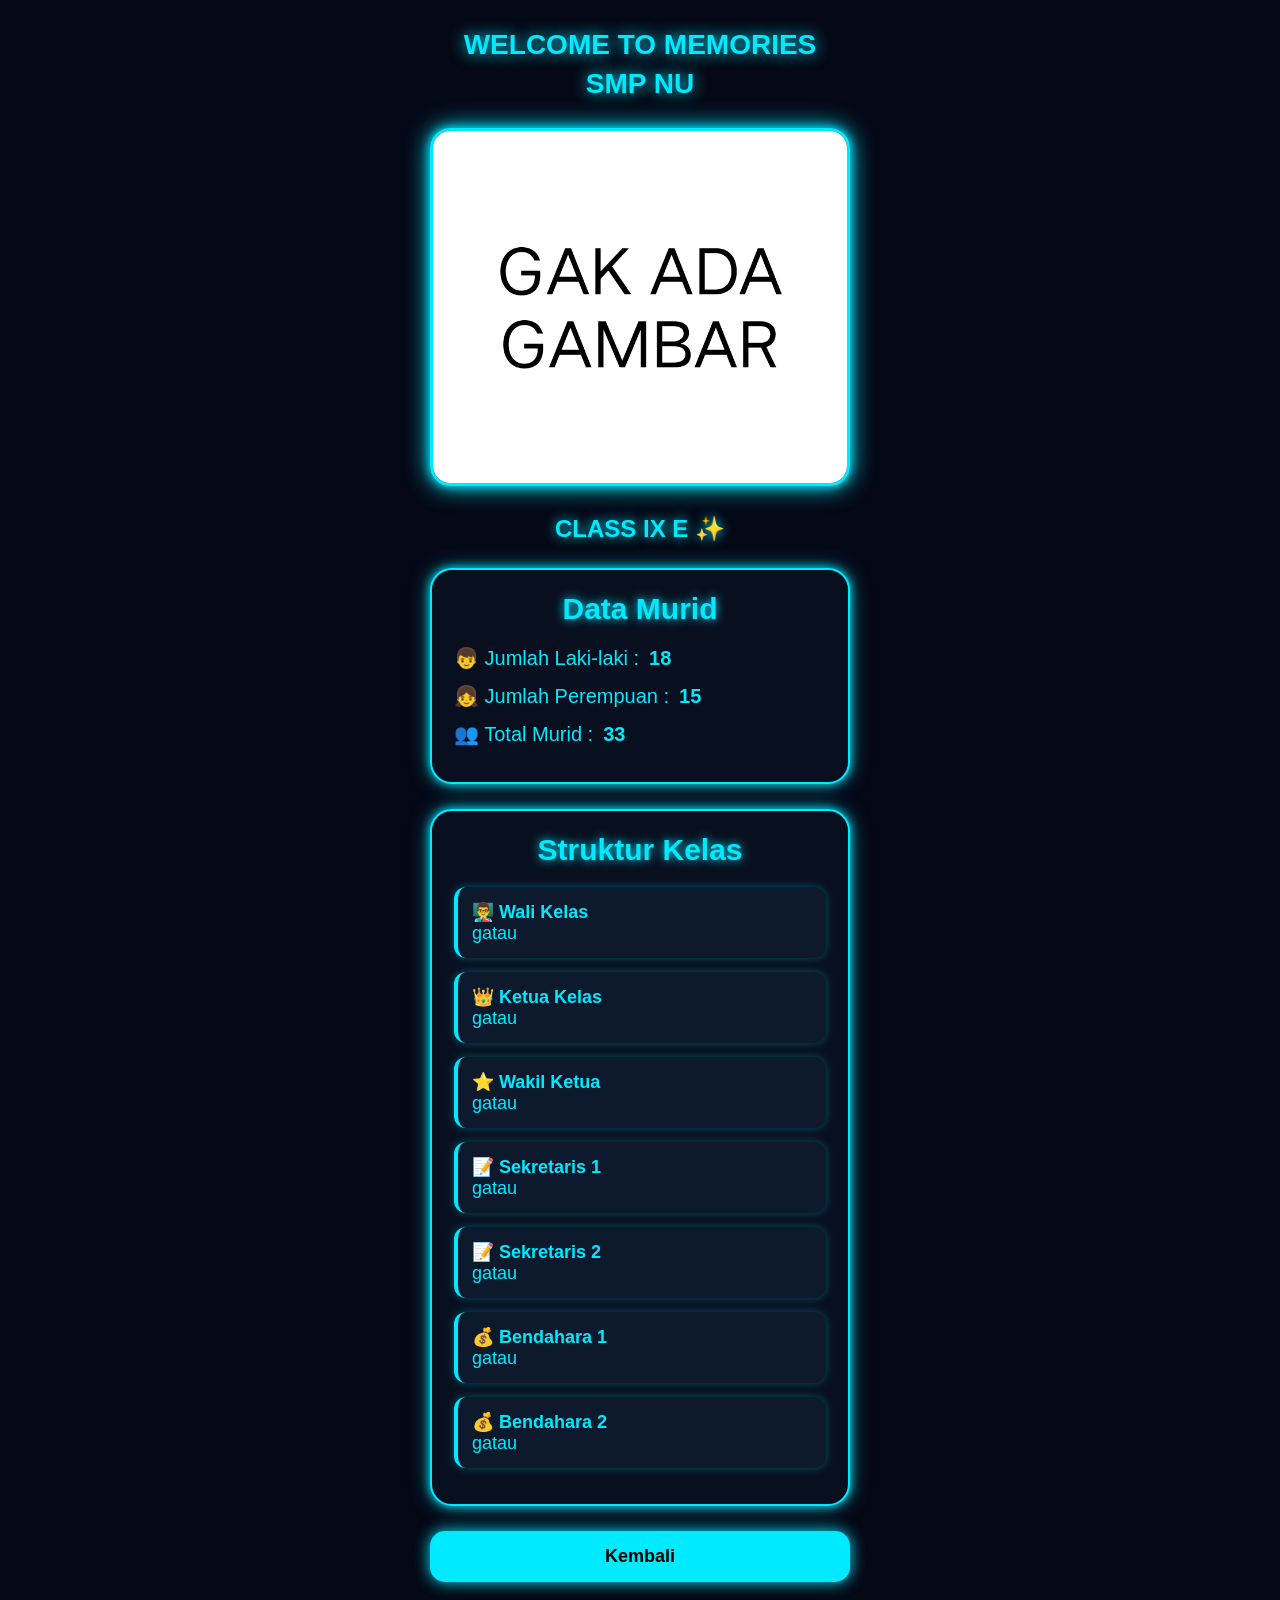
==== kelas9e.html @ d812a15a "Add files via upload" ====
<!DOCTYPE html>
<html lang="id">
<head>
<meta charset="UTF-8">
<meta name="viewport" content="width=device-width, initial-scale=1.0">

<title>KELAS IX F</title>

<style>

*{
    margin:0;
    padding:0;
    box-sizing:border-box;
}

body{
    background:#050816;
    font-family:Arial, sans-serif;
    color:#00eaff;
    padding:25px 15px;
}

/* CONTAINER */
.container{
    max-width:420px;
    margin:auto;
    text-align:center;
}

/* JUDUL */
h1{
    font-size:28px;
    margin-bottom:25px;
    text-shadow:0 0 15px #00eaff;
    line-height:1.4;
}

/* FOTO */
.card-foto{
    margin-bottom:25px;
}

.foto{
    width:100%;
    border-radius:20px;
    border:3px solid #00eaff;
    box-shadow:
    0 0 10px #00eaff,
    0 0 25px #00eaff;
}

/* NAMA KELAS */
.nama-kelas{
    font-size:24px;
    font-weight:bold;
    margin-bottom:25px;
    text-shadow:0 0 12px #00eaff;
}

/* BOX */
.box{
    background:#081020;
    border:2px solid #00eaff;
    border-radius:22px;
    padding:22px;
    margin-bottom:25px;
    box-shadow:
    0 0 10px #00eaff,
    0 0 20px rgba(0,234,255,0.5);
}

/* JUDUL BOX */
.box h2{
    font-size:30px;
    margin-bottom:20px;
    text-shadow:0 0 10px #00eaff;
}

/* DATA */
.data{
    display:flex;
    align-items:center;
    gap:10px;
    font-size:20px;
    margin:14px 0;
    text-align:left;
}

/* STRUKTUR */
.struktur-item{
    background:#0d1a2d;
    border-left:4px solid #00eaff;
    border-radius:12px;
    padding:14px;
    margin-bottom:14px;
    text-align:left;
    font-size:18px;
    box-shadow:0 0 8px rgba(0,234,255,0.3);
}

/* BUTTON */
button{
    width:100%;
    padding:15px;
    font-size:18px;
    font-weight:bold;
    border:none;
    border-radius:15px;
    background:#00eaff;
    color:#000;
    cursor:pointer;
    transition:0.3s;
    box-shadow:0 0 15px #00eaff;
}

button:hover{
    transform:scale(1.03);
}

a{
    text-decoration:none;
}

/* RESPONSIVE */
@media(max-width:480px){

    h1{
        font-size:23px;
    }

    .box h2{
        font-size:24px;
    }

    .data{
        font-size:18px;
    }

    .struktur-item{
        font-size:16px;
    }

}

</style>
</head>

<body>

<div class="container">

    <!-- JUDUL -->
    <h1>
        WELCOME TO MEMORIES SMP NU
    </h1>

    <!-- FOTO -->
    <div class="card-foto">
        <img src="9a.jpg" class="foto">
    </div>

    <!-- NAMA -->
    <div class="nama-kelas">
        CLASS IX E ✨
    </div>

    <!-- DATA -->
    <div class="box">

        <h2>Data Murid</h2>

        <div class="data">
            👦 Jumlah Laki-laki : <b>18</b>
        </div>

        <div class="data">
            👧 Jumlah Perempuan : <b>15</b>
        </div>

        <div class="data">
            👥 Total Murid : <b>33</b>
        </div>

    </div>

    <!-- STRUKTUR -->
    <div class="box">

        <h2>Struktur Kelas</h2>

        <div class="struktur-item">
            👨‍🏫 <b>Wali Kelas</b><br>
            gatau
        </div>

        <div class="struktur-item">
            👑 <b>Ketua Kelas</b><br>
            gatau
        </div>

        <div class="struktur-item">
            ⭐ <b>Wakil Ketua</b><br>
            gatau
        </div>

        <div class="struktur-item">
            📝 <b>Sekretaris 1</b><br>
            gatau
        </div>

        <div class="struktur-item">
            📝 <b>Sekretaris 2</b><br>
            gatau
        </div>

        <div class="struktur-item">
            💰 <b>Bendahara 1</b><br>
            gatau
        </div>

        <div class="struktur-item">
            💰 <b>Bendahara 2</b><br>
            gatau
        </div>

    </div>

    <!-- BUTTON -->
    <a href="halaman3.html">
        <button>Kembali</button>
    </a>

</div>

</body>
</html>
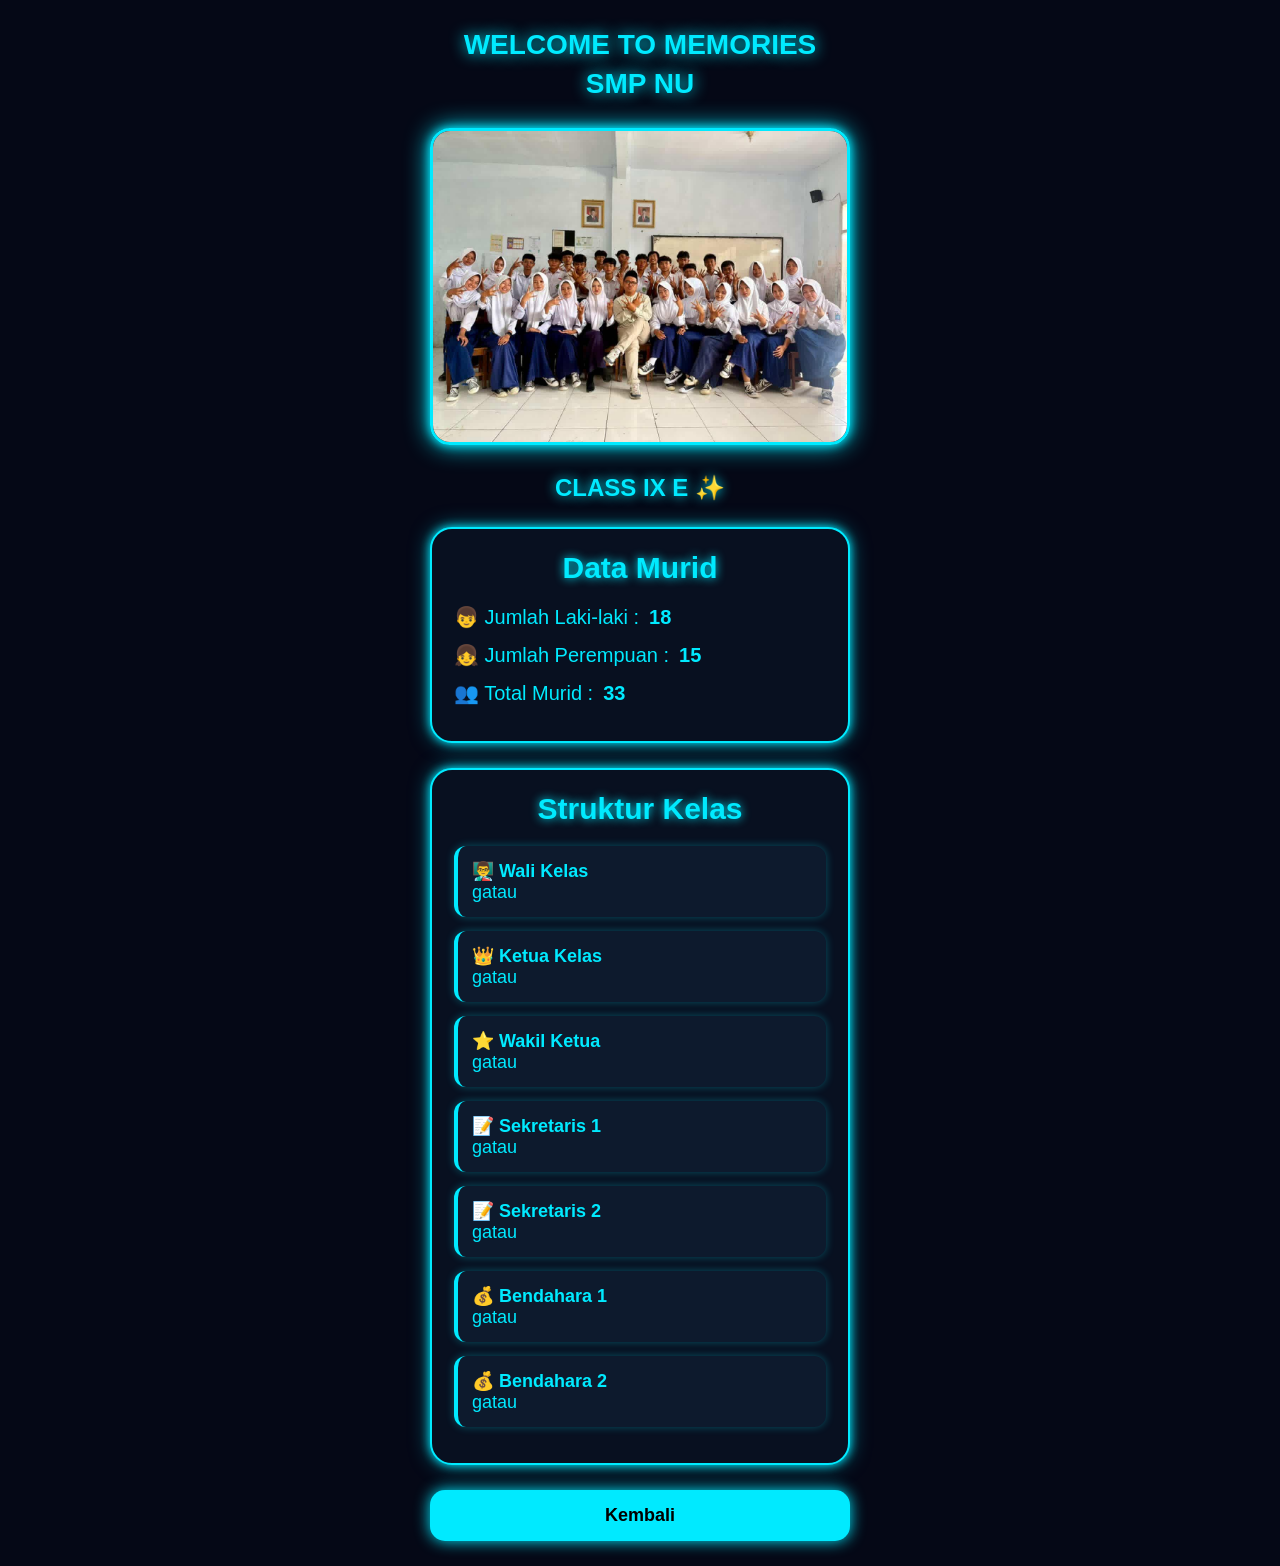
==== commit 6177a015: "Update image source in kelas9e.html" ====
--- a/kelas9e.html
+++ b/kelas9e.html
@@ -157,7 +157,7 @@
 
     <!-- FOTO -->
     <div class="card-foto">
-        <img src="9a.jpg" class="foto">
+        <img src="9e.jpg" class="foto">
     </div>
 
     <!-- NAMA -->
@@ -234,4 +234,4 @@
 </div>
 
 </body>
-</html>+</html>
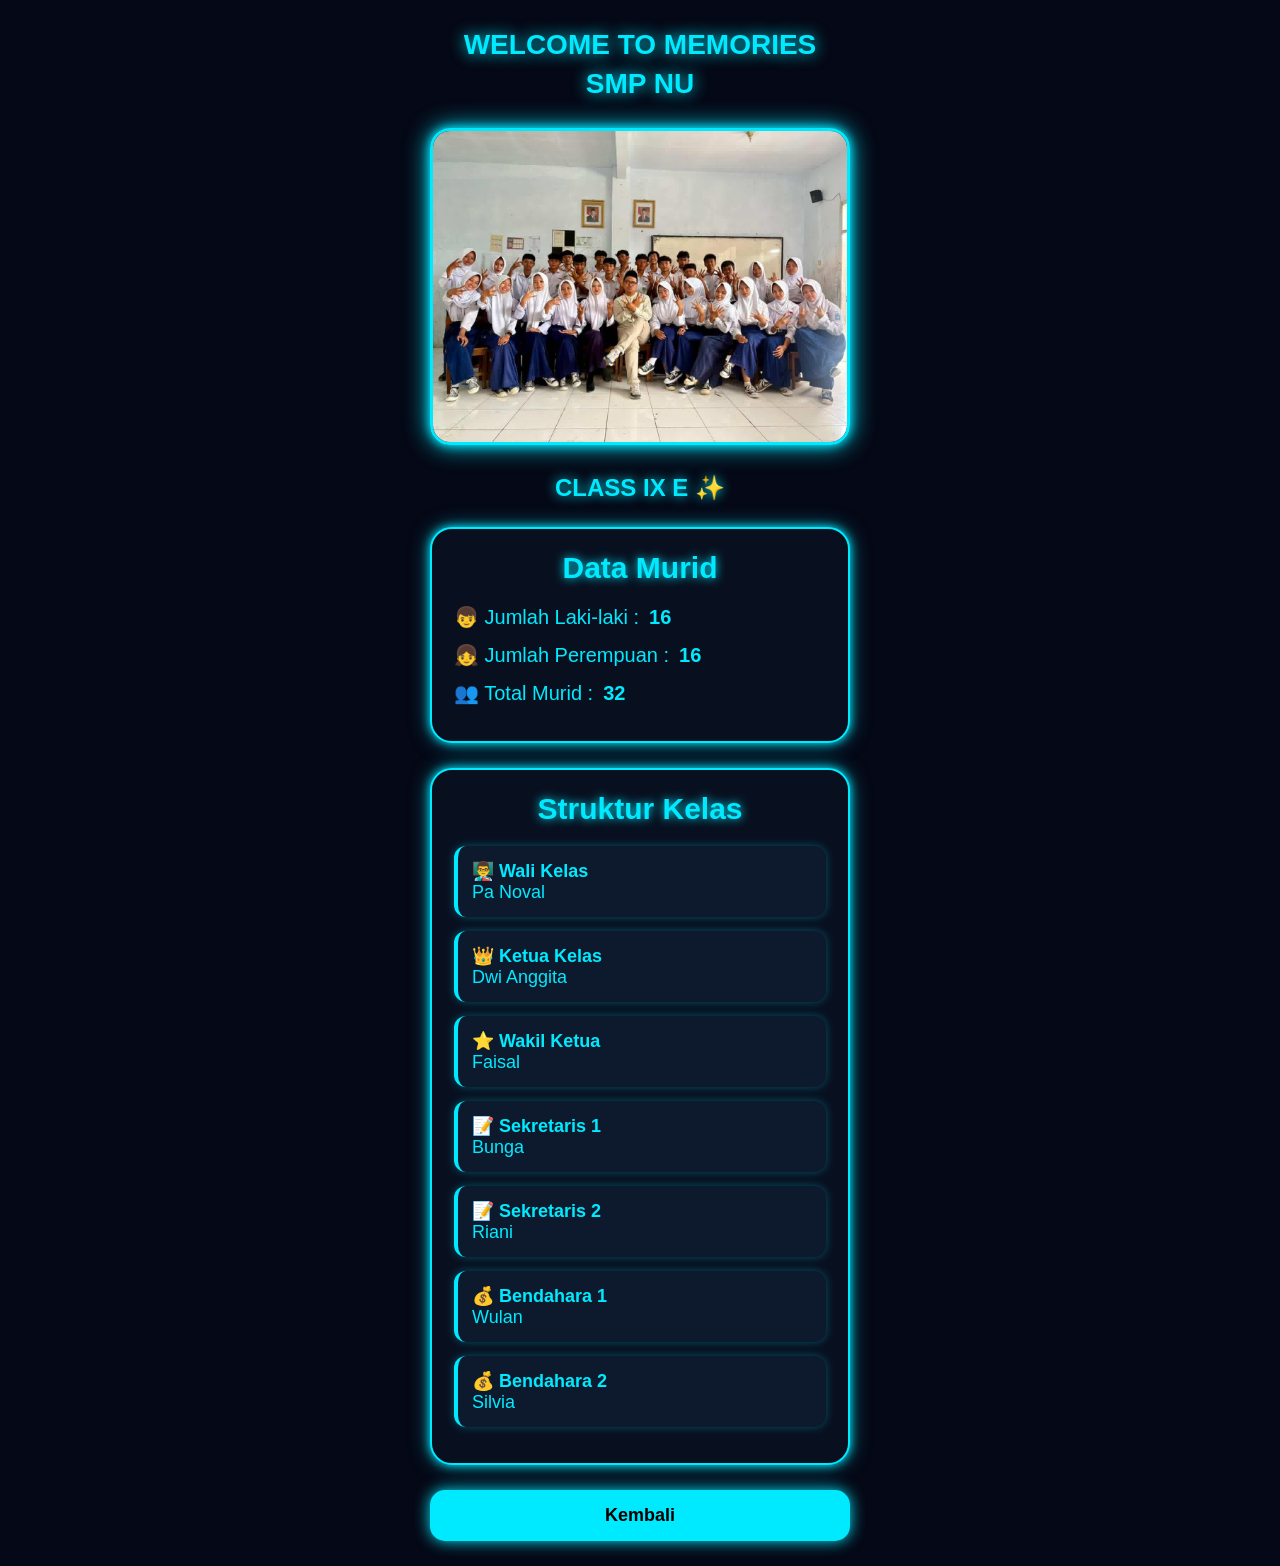
==== commit 2cf04eb0: "Update student data and class structure details" ====
--- a/kelas9e.html
+++ b/kelas9e.html
@@ -171,15 +171,15 @@
         <h2>Data Murid</h2>
 
         <div class="data">
-            👦 Jumlah Laki-laki : <b>18</b>
+            👦 Jumlah Laki-laki : <b>16</b>
         </div>
 
         <div class="data">
-            👧 Jumlah Perempuan : <b>15</b>
+            👧 Jumlah Perempuan : <b>16</b>
         </div>
 
         <div class="data">
-            👥 Total Murid : <b>33</b>
+            👥 Total Murid : <b>32</b>
         </div>
 
     </div>
@@ -191,37 +191,37 @@
 
         <div class="struktur-item">
             👨‍🏫 <b>Wali Kelas</b><br>
-            gatau
+            Pa Noval
         </div>
 
         <div class="struktur-item">
             👑 <b>Ketua Kelas</b><br>
-            gatau
+            Dwi Anggita
         </div>
 
         <div class="struktur-item">
             ⭐ <b>Wakil Ketua</b><br>
-            gatau
+            Faisal
         </div>
 
         <div class="struktur-item">
             📝 <b>Sekretaris 1</b><br>
-            gatau
+            Bunga
         </div>
 
         <div class="struktur-item">
             📝 <b>Sekretaris 2</b><br>
-            gatau
+            Riani
         </div>
 
         <div class="struktur-item">
             💰 <b>Bendahara 1</b><br>
-            gatau
+            Wulan
         </div>
 
         <div class="struktur-item">
             💰 <b>Bendahara 2</b><br>
-            gatau
+            Silvia
         </div>
 
     </div>
